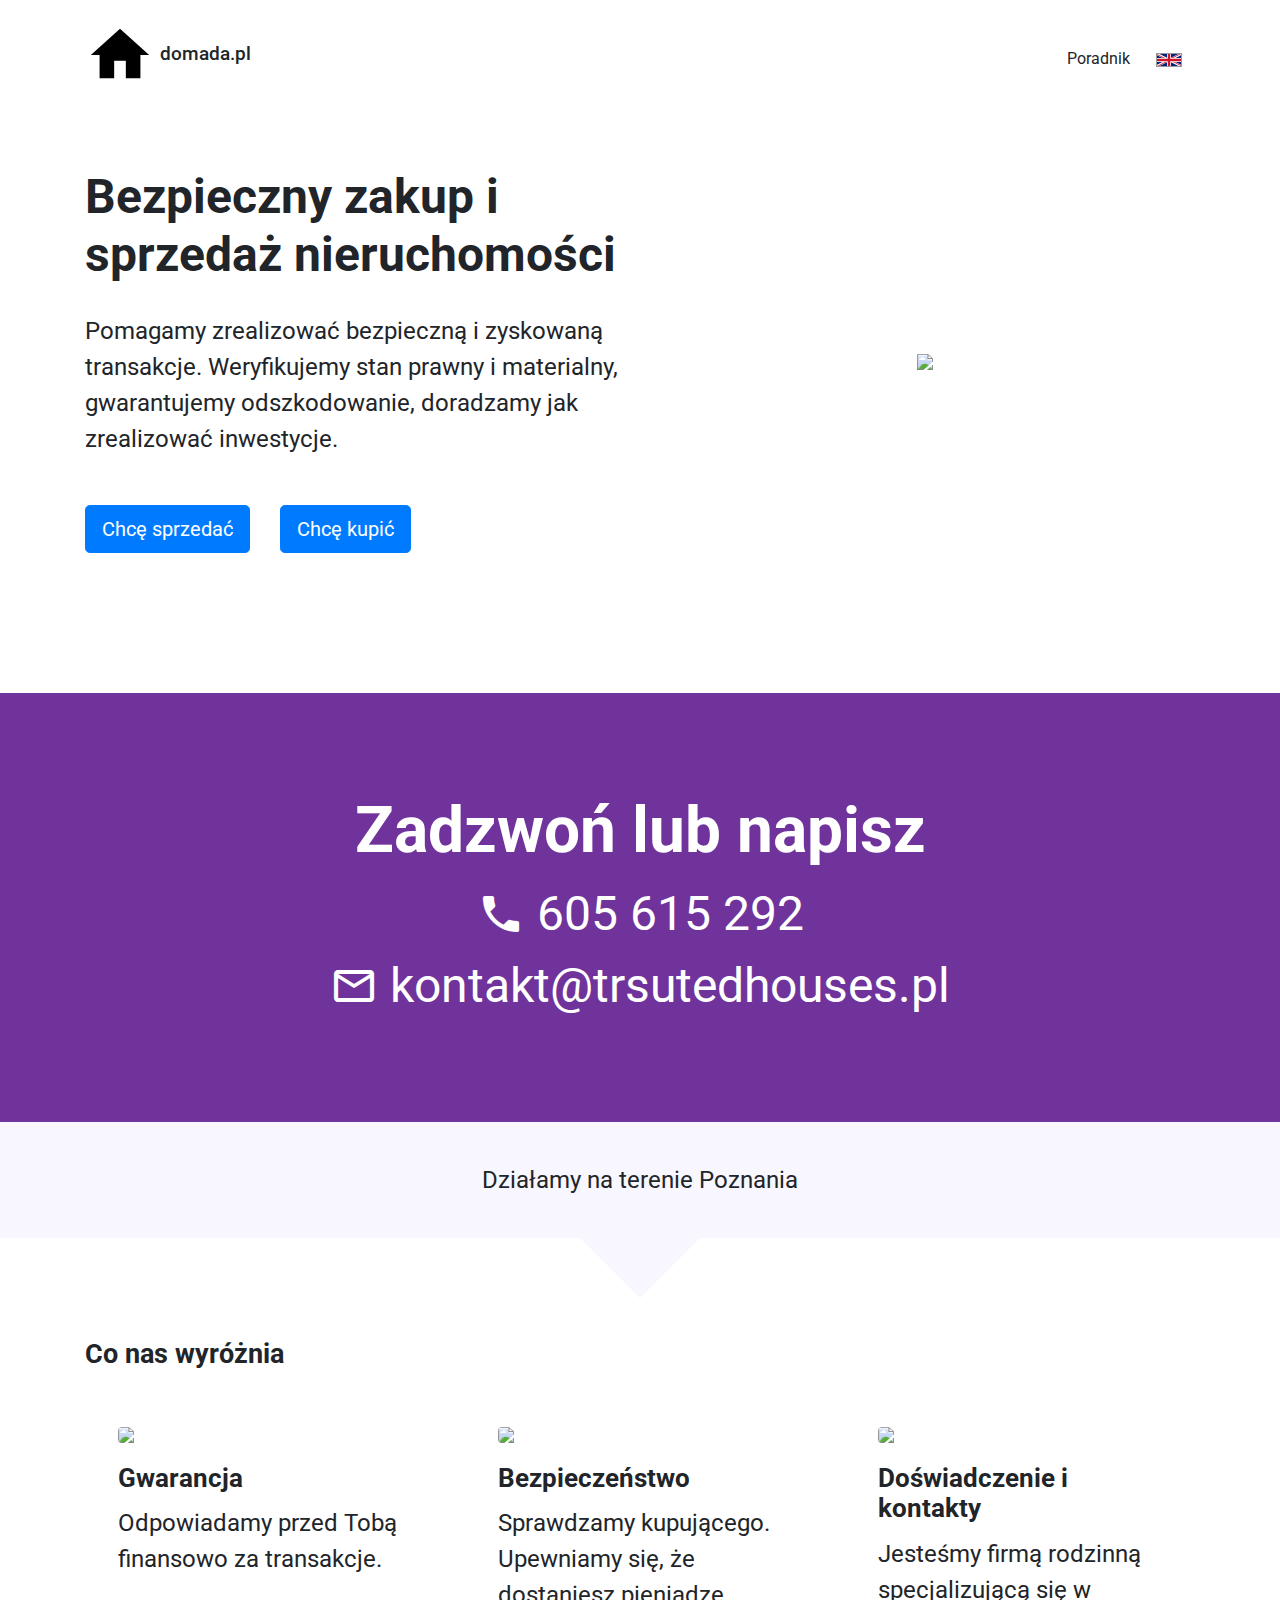
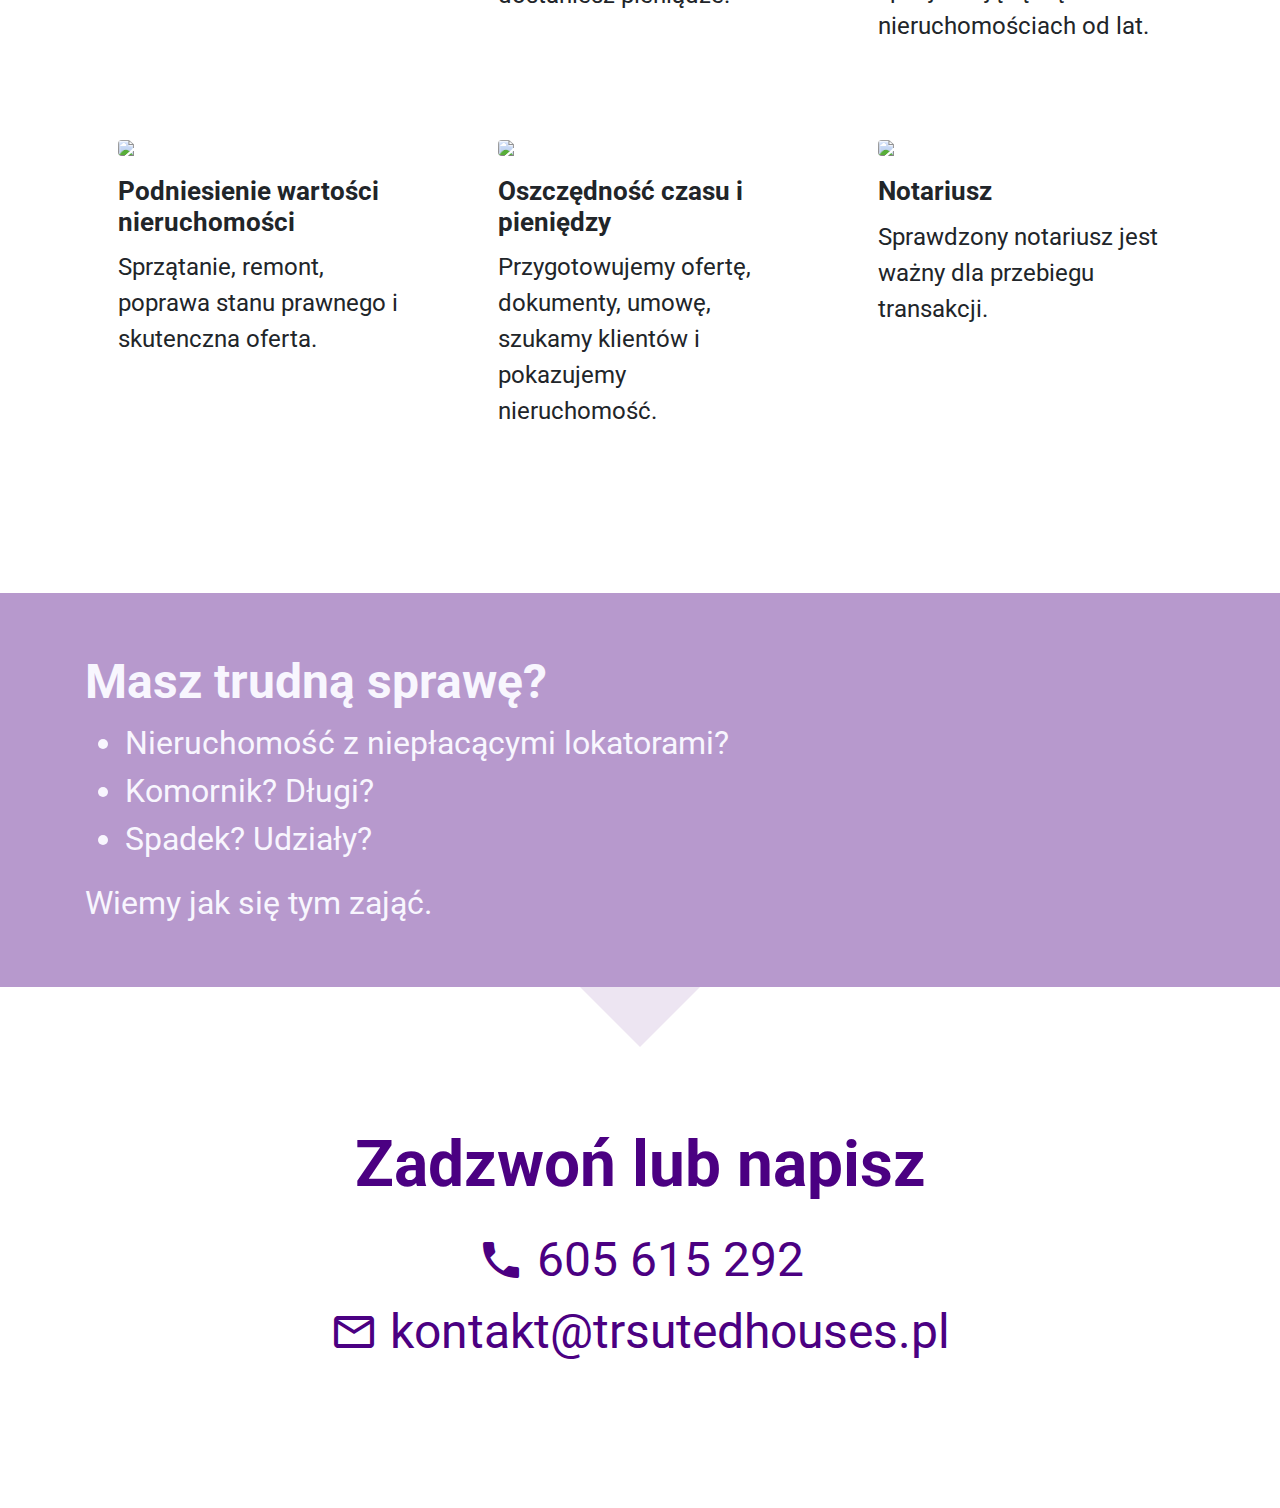
==== index.html @ fbd4adf1 "builded by concourse" ====
<!DOCTYPE html>
<html lang="pl"><head>
    <META NAME="ROBOTS" CONTENT="INDEX, FOLLOW">
      
    <meta charset="UTF-8">
    <meta name="viewport" content="width=device-width, initial-scale=1">
    <title>domada.pl</title>
    <meta name="description" content="domada.pl" />

    <meta name="author" content="" />
    <link rel="shortcut icon" href="/img/favicon.png" type="image/x-icon" />

    <link rel="stylesheet" href="https://stackpath.bootstrapcdn.com/bootstrap/4.3.1/css/bootstrap.min.css" integrity="sha384-ggOyR0iXCbMQv3Xipma34MD+dH/1fQ784/j6cY/iJTQUOhcWr7x9JvoRxT2MZw1T" crossorigin="anonymous">
    <script src="https://code.jquery.com/jquery-3.3.1.slim.min.js" integrity="sha384-q8i/X+965DzO0rT7abK41JStQIAqVgRVzpbzo5smXKp4YfRvH+8abtTE1Pi6jizo" crossorigin="anonymous"></script>
    <script src="https://cdnjs.cloudflare.com/ajax/libs/popper.js/1.14.7/umd/popper.min.js" integrity="sha384-UO2eT0CpHqdSJQ6hJty5KVphtPhzWj9WO1clHTMGa3JDZwrnQq4sF86dIHNDz0W1" crossorigin="anonymous"></script>
    <script src="https://stackpath.bootstrapcdn.com/bootstrap/4.3.1/js/bootstrap.min.js" integrity="sha384-JjSmVgyd0p3pXB1rRibZUAYoIIy6OrQ6VrjIEaFf/nJGzIxFDsf4x0xIM+B07jRM" crossorigin="anonymous"></script>
    
    <link href="https://fonts.googleapis.com/css?family=Roboto:400,700&display=swap" rel="stylesheet">
    <link href="https://fonts.googleapis.com/css?family=Material+Icons|Material+Icons+Outlined" rel="stylesheet"><link rel="stylesheet" href="/sass/main.min.73a7a401fd577cc4e66dc34db039f2062f44997efe8a71ff48fafc097009caf9.css"><script defer src="/js/anchors-for-headers.min.8b66a98885b47a4aa1c04b0d517fa11d173b74e0099f934fe46d3249bed00544.js"></script>
    <link href="" rel="alternate" type="application/rss+xml" title="domada.pl" /><meta property="og:title" content="domada.pl" />
<meta property="og:description" content="domada.pl" />
<meta property="og:type" content="website" />
<meta property="og:url" content="https://www.domada.pl/" />

<meta name="twitter:card" content="summary"/>
<meta name="twitter:title" content="domada.pl"/>
<meta name="twitter:description" content="domada.pl"/>
<meta itemprop="name" content="domada.pl">
<meta itemprop="description" content="domada.pl">

</head><body>
        <div class="container">
            <div class="row justify-content-md-center">
                <div class="col-xl-12"><div class="top">
    <div class="row justify-content-center justify-content-md-between align-items-center">
        <div class="col-auto">
            <h1>
                <a class="blog-title" href="/">
                    <img src="/img/logo.svg" alt="domada.pl">
                    <div class="d-none d-md-inline">domada.pl</div>
                </a>
            </h1>
        </div>
        <div class="w-100 d-block d-md-none"></div>
        <div class="col-auto d-md-none" style="padding-top: 10px;">
            <a class="blog-title" style="margin-top: 10px;" href="/">domada.pl</a>
        </div>
        <div class="w-100 d-block d-md-none"></div>
        <nav class="col-auto"><a class="btn " href="/guide/" title="Poradnik">Poradnik</a><a class="btn" href="https://www.domada.pl/en/"><img class="lang" src="/img/en.svg " style="height: 14px;"></a></nav>
    </div>
</div></div>
            </div>
        </div>
<script>
function set_client(type) {
    var seller_elements = document.getElementsByClassName("seller");
    var buyer_elements = document.getElementsByClassName("buyer");

    switch (type)
    {
        case 'seller':
            for (var i = 0; i < seller_elements.length; i++) {
                seller_elements[i].style.display = "block";
            }
            for (var i = 0; i < buyer_elements.length; i++) {
                buyer_elements[i].style.display = "none";
            }
        break;
        case 'buyer':
            for (var i = 0; i < seller_elements.length; i++) {
                seller_elements[i].style.display = "none";
            }
            for (var i = 0; i < buyer_elements.length; i++) {
                buyer_elements[i].style.display = "block";
            }
        break;
    }

    document.getElementById('jump').scrollIntoView({
        behavior: 'smooth'
    });
}
</script>

<div class="home">
    <div class="container first-3-seconds">
        <div class="row">
            <div class="col-lg-6">
                <div>
                    <h1>Bezpieczny zakup i sprzedaż nieruchomości</h1>
                    <p>Pomagamy zrealizować bezpieczną i zyskowaną transakcje. Weryfikujemy stan prawny i materialny, gwarantujemy odszkodowanie, doradzamy jak zrealizować inwestycje.</p> 
                </div>
                <div class="mt-5">
                    <button type="button" class="btn btn-primary btn-lg" onclick="set_client('seller')">Chcę sprzedać</button>
                    &nbsp;&nbsp;&nbsp;
                    <button type="button" class="btn btn-primary btn-lg" onclick="set_client('buyer')">Chcę  kupić</button>
                </div>
        </div>
            <div class="col align-self-center text-center">
                
                <img class="img-fluid px-5 px-lg-0 px-xl-5" src="https://picsum.photos/800/600?random=001">
            </div>
        </div>
    </div>

    <div class="container-fluid call-to-action">
        <div class="row text-center">
            <div class="col-12">
                <h2>Zadzwoń lub napisz</h2>
                <div class="contact">
                    <div class="d-flex justify-content-center align-items-center"><i class="material-icons">phone</i>&nbsp;<a href="tel:605615292">605 615 292‬</a></div>
                    <div class="d-flex justify-content-center align-items-center"><i class="material-icons-outlined">email</i>&nbsp;<a href="mailto:kontakt@trsutedhouses.pl">kontakt@trsutedhouses.pl</a></div>
                </div>
            </div>
        </div>
    </div>

    <div id="jump" class="container-fluid location">
        <div class="row text-center">
            <div class="col-12">
                <p class="m-0">Działamy na terenie Poznania</p>
            </div>
        </div>
    </div>

    <div class="container benefits">
        <div class="row">
            <div class="col-12">
                <h2>Co nas wyróżnia</h2>
            </div>
        </div>
        <div class="row">
            <div class="col-lg-4 col-md-6 p-sm-5 py-5">
                <div class="card">
                    <img class="rounded card-img-top" src="https://picsum.photos/200/120?random=1">
                    <div class="card-body">
                        <h4 class="card-title">Gwarancja</h4>
                        <p class="card-text">Odpowiadamy przed Tobą finansowo za transakcje.</p>
                    </div>
                </div>
            </div>
            <div class="col-lg-4 col-md-6 p-sm-5 py-5">
                <div class="card">
                    <img class="rounded card-img-top" src="https://picsum.photos/200/120?random=2">
                    <div class="card-body">
                        <h4 class="card-title">Bezpieczeństwo</h4>
                        <p class="card-text seller">Sprawdzamy kupującego. Upewniamy się, że dostaniesz pieniądze.</p>
                        <p class="card-text buyer">Sprawdzamy stan prawny i materialny. Upewniamy się, że kupujesz nieruchomość, którą myślisz, że kupujesz.</p>
                    </div>
                </div>
            </div>
            <div class="col-lg-4 col-md-6 p-sm-5 py-5">
                <div class="card">
                    <img class="rounded card-img-top" src="https://picsum.photos/200/120?random=3">
                    <div class="card-body">
                        <h4 class="card-title">Doświadczenie i kontakty</h4>
                        <p class="card-text">Jesteśmy firmą rodzinną specjalizującą się w nieruchomościach od lat.</p>
                    </div>
                </div>
            </div>
            <div class="col-lg-4 col-md-6 p-sm-5 py-5">
                <div class="card">
                    <img class="rounded card-img-top" src="https://picsum.photos/200/120?random=6">
                    <div class="card-body">
                        <h4 class="card-title">Podniesienie wartości nieruchomości</h4>
                        <p class="card-text seller">Sprzątanie, remont, poprawa stanu prawnego i skutenczna oferta.</p>
                        <p class="card-text buyer">Sprzątanie, remont, poprawanu stanu pranwego i materialnego.</p>
                    </div>
                </div>
            </div>
            <div class="col-lg-4 col-md-6 p-sm-5 py-5">
                <div class="card">
                    <img class="rounded card-img-top" src="https://picsum.photos/200/120?random=4">
                    <div class="card-body">
                        <h4 class="card-title">Oszczędność czasu i pieniędzy</h4>
                        <p class="card-text seller">Przygotowujemy ofertę, dokumenty, umowę, szukamy klientów i pokazujemy nieruchomość.</p>
                        <p class="card-text buyer">Szukamy właściwej nieruchomości, sprawdzamy dokumenty, przygotowujemy umowę.</p>
                    </div>
                </div>
            </div>
            <div class="col-lg-4 col-md-6 p-sm-5 py-5">
                <div class="card">
                    <img class="rounded card-img-top" src="https://picsum.photos/200/120?random=7">
                    <div class="card-body">
                        <h4 class="card-title">Notariusz</h4>
                        <p class="card-text">Sprawdzony notariusz jest ważny dla przebiegu transakcji.</p>
                    </div>
                </div>
            </div>
        </div>
    </div>

    <div class="tough-cases">
        <div class="container">
            <div class="row">
                <div class="col-12">
                    <h2>Masz trudną sprawę?</h2>
                    <ul>
                        <li>Nieruchomość z niepłacącymi lokatorami?</li>
                        <li>Komornik? Długi?</li>
                        <li>Spadek? Udziały?</li>
                    </ul>
                    Wiemy jak się tym zająć.
                </div>
            </div>
        </div>
    </div>

    

    <div class="container call-to-action-last text-center">
        <h2>Zadzwoń lub napisz</h2>
        <div class="contact">
            <div class="d-flex justify-content-center align-items-center"><i class="material-icons">phone</i>&nbsp;<a href="tel:605615292">605 615 292‬</a></div>
            <div class="d-flex justify-content-center align-items-center"><i class="material-icons-outlined">email</i>&nbsp;<a href="mailto:kontakt@trsutedhouses.pl">kontakt@trsutedhouses.pl</a></div>
        </div>
    </div>

    <div class="call-to-action-last">
        <div class="container">
            
            
        </div>
    </div>
</div>


    </body>
</html>
---- sass/main.min.73a7a401fd577cc4e66dc34db039f2062f44997efe8a71ff48fafc097009caf9.css ----
html{font-size:16px}body{font-family:Roboto,-apple-system,BlinkMacSystemFont,segoe ui,roboto,helvetica neue,Arial,sans-serif,apple color emoji,segoe ui emoji,segoe ui symbol;margin-bottom:40px}a{color:inherit}a:hover{color:inherit;text-decoration:inherit}h1{font-size:2rem}h2{font-size:1.7rem}h3{font-size:1.4rem}h4{font-size:1.2rem}.material-icons,.material-icons-outlined{font-size:inherit}.home{font-size:1.5rem}.home h1,.home h2,.home h3,.home h4,.home h5{font-weight:700}.home h1{font-size:3rem}.home .first-3-seconds{margin-top:50px}.home .first-3-seconds h1{margin-bottom:30px}@media(max-width:991.08px){.home .first-3-seconds button{margin-bottom:100px}}.home .call-to-action{color:#fff;margin:140px 0 0;padding:100px 0;background:linear-gradient(rgba(75,0,130,0.8),rgba(75,0,130,0.8)),url("https://picsum.photos/800?random=0") center center/cover no-repeat fixed;font-size:3rem}.home .call-to-action h2{font-size:4rem}@media(max-width:767.08px){.home .call-to-action{font-size:2rem}.home .call-to-action h2{font-size:3rem}}@media(max-width:575.08px){.home .call-to-action{font-size:1.6rem}.home .call-to-action h2{font-size:2rem}}.home .location{margin-bottom:100px;padding:40px;background-color:#f8f6fe;position:relative}.home .location::after{position:absolute;top:100%;left:50%;margin-left:-60px;content:'';width:0;height:0;border-left:60px solid transparent;border-right:60px solid transparent;border-top:60px solid #f8f6fe}.home .benefits{margin-top:40px}.home .benefits h4{font-size:1.6rem}.home .benefits .card{height:100%;border:none}.home .benefits .card .card-body{padding:20px 0 0}.home .benefits .buyer{display:none}.home .tough-cases{margin:100px 0 140px;padding:60px 25px;background-color:#f8f6fe;font-size:2rem;position:relative;color:#f8f6fe;background:linear-gradient(rgba(75,0,130,0.4),rgba(75,0,130,0.4)),url("https://picsum.photos/800?random=023") center center/cover no-repeat fixed}.home .tough-cases::after{position:absolute;top:100%;left:50%;margin-left:-60px;content:'';width:0;height:0;border-left:60px solid transparent;border-right:60px solid transparent;border-top:60px solid rgba(75,0,130,.1)}.home .tough-cases h2{font-size:3rem}@media(max-width:575.08px){.home .tough-cases{font-size:1.6rem}.home .tough-cases h2{font-size:2rem}}.home .call-to-action-last{margin-bottom:140px;color:indigo}.home .call-to-action-last h2{margin:20px 0;font-size:4rem}@media(max-width:767.08px){.home .call-to-action-last h2{font-size:3rem}}@media(max-width:575.08px){.home .call-to-action-last h2{font-size:2rem}}.home .call-to-action-last .contact{font-size:3rem}@media(max-width:767.08px){.home .call-to-action-last .contact{font-size:2rem}}@media(max-width:575.08px){.home .call-to-action-last .contact{font-size:1.6rem}}.top{margin:20px 0}@media(max-width:767.08px){.top nav a{color:#428bca}}.top .blog-title{color:inherit;font-weight:500;font-size:1.2rem}.top img{height:70px}.top img.kwladyka{margin-right:10px;border-radius:4px}.top img.lang{border:1px solid rgba(0,0,0,.4)}
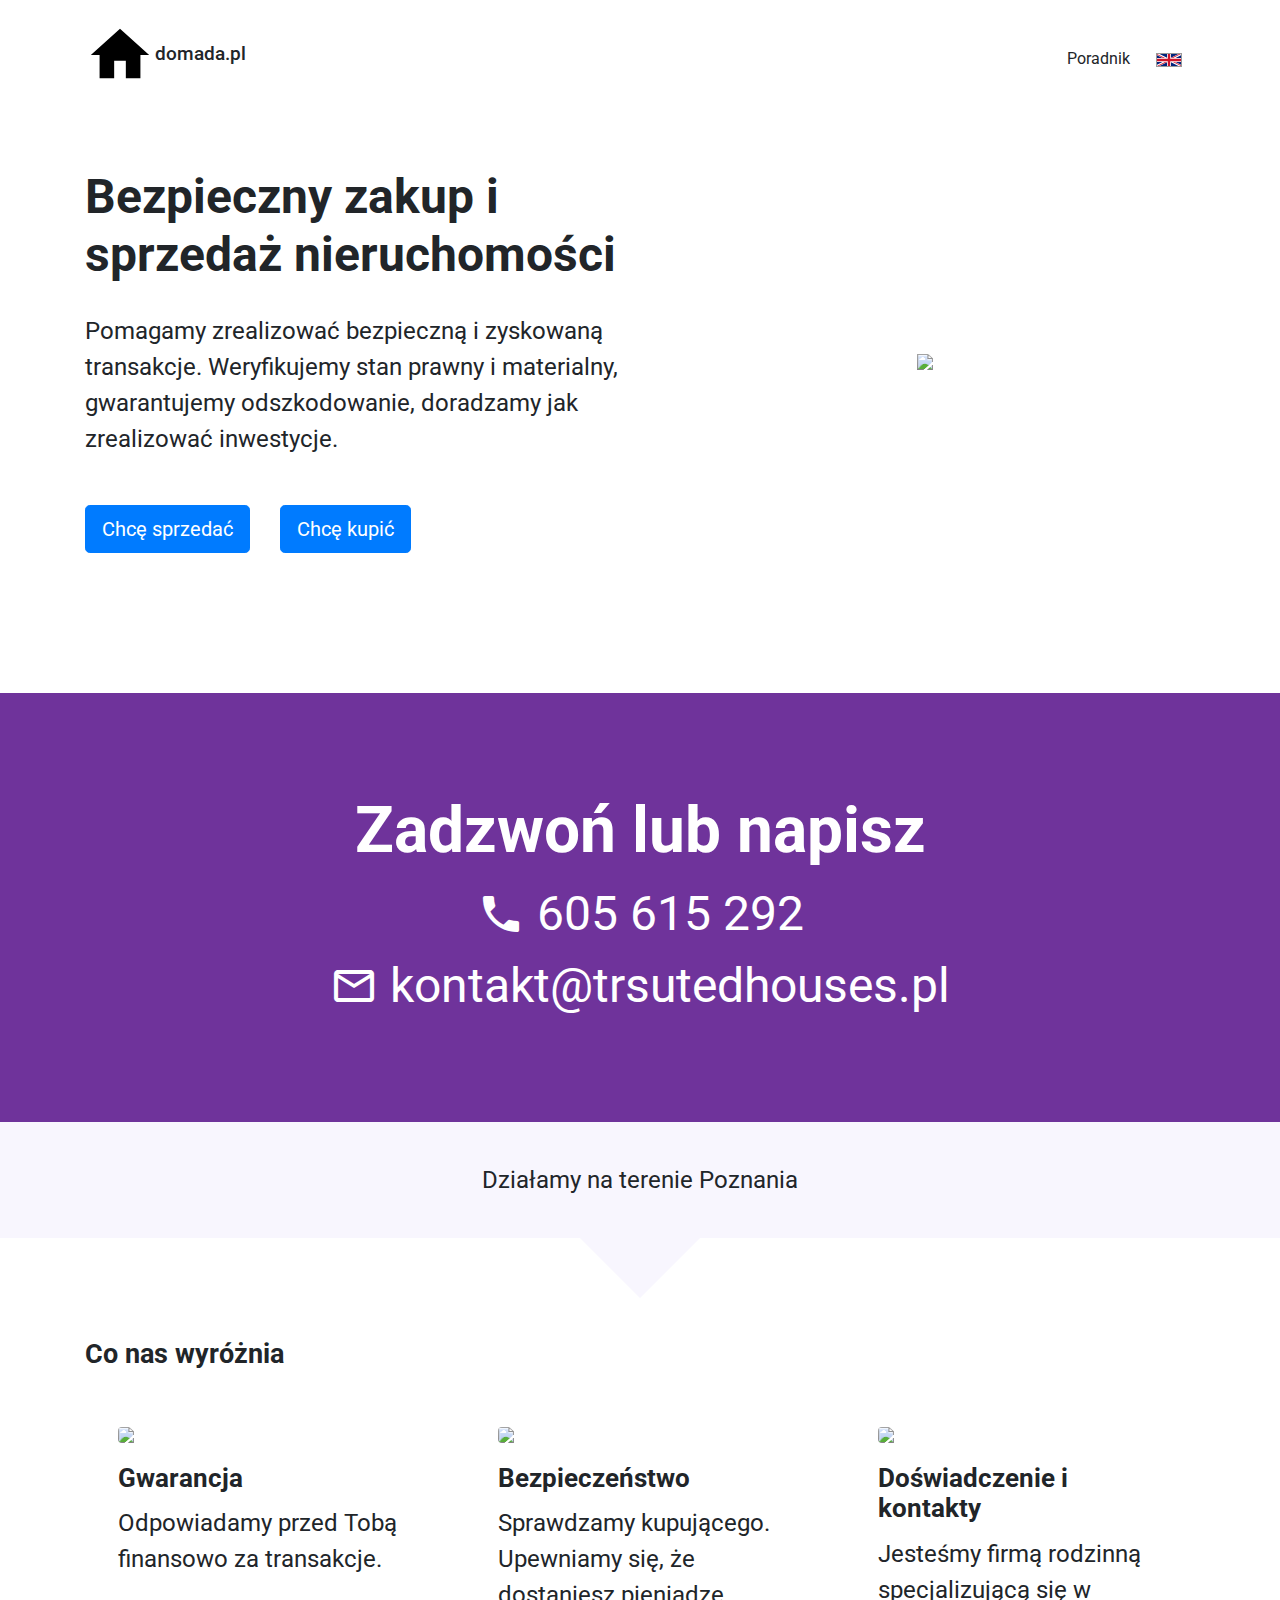
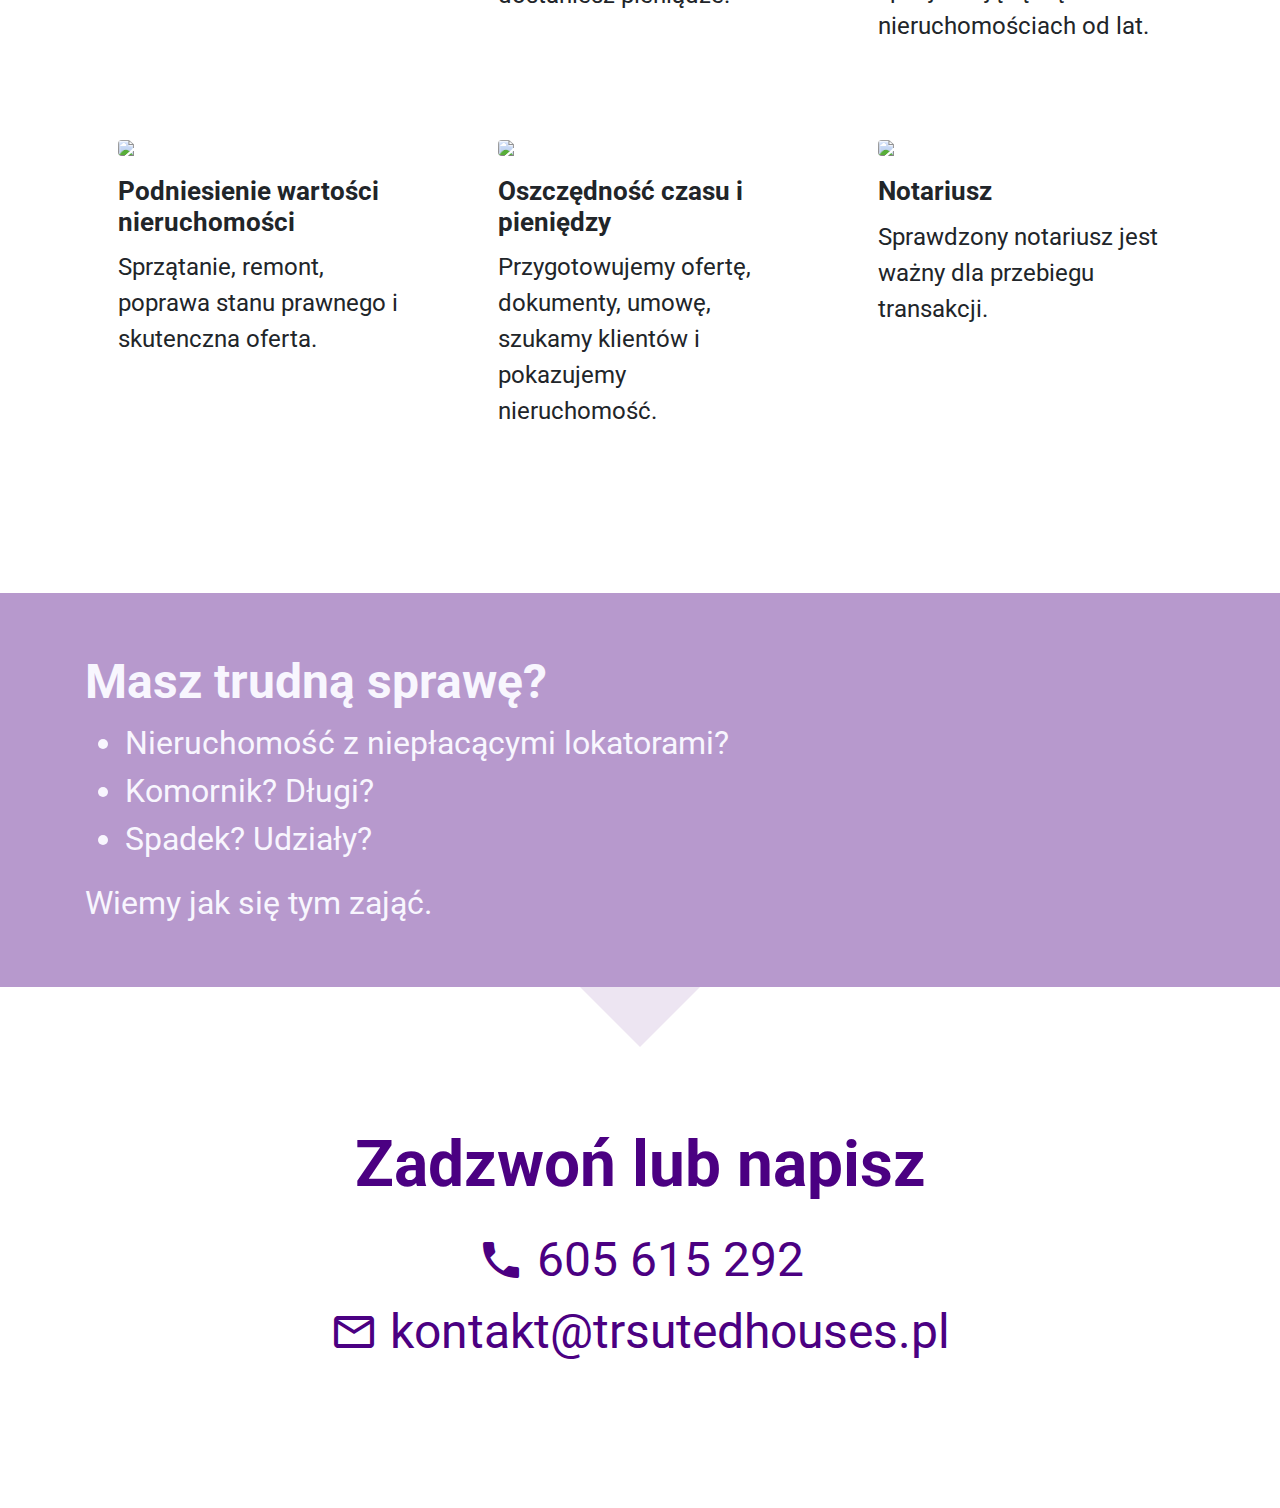
==== commit 2dc93804: "Automated deployment: Thu Oct 31 20:32:02 UTC 2019 47484ae33a2e741b75bb0c5bbf0d5f3f899d3ff7" ====
--- a/index.html
+++ b/index.html
@@ -1,229 +1,9 @@
-<!DOCTYPE html>
-<html lang="pl"><head>
-    <META NAME="ROBOTS" CONTENT="INDEX, FOLLOW">
-      
-    <meta charset="UTF-8">
-    <meta name="viewport" content="width=device-width, initial-scale=1">
-    <title>domada.pl</title>
-    <meta name="description" content="domada.pl" />
-
-    <meta name="author" content="" />
-    <link rel="shortcut icon" href="/img/favicon.png" type="image/x-icon" />
-
-    <link rel="stylesheet" href="https://stackpath.bootstrapcdn.com/bootstrap/4.3.1/css/bootstrap.min.css" integrity="sha384-ggOyR0iXCbMQv3Xipma34MD+dH/1fQ784/j6cY/iJTQUOhcWr7x9JvoRxT2MZw1T" crossorigin="anonymous">
-    <script src="https://code.jquery.com/jquery-3.3.1.slim.min.js" integrity="sha384-q8i/X+965DzO0rT7abK41JStQIAqVgRVzpbzo5smXKp4YfRvH+8abtTE1Pi6jizo" crossorigin="anonymous"></script>
-    <script src="https://cdnjs.cloudflare.com/ajax/libs/popper.js/1.14.7/umd/popper.min.js" integrity="sha384-UO2eT0CpHqdSJQ6hJty5KVphtPhzWj9WO1clHTMGa3JDZwrnQq4sF86dIHNDz0W1" crossorigin="anonymous"></script>
-    <script src="https://stackpath.bootstrapcdn.com/bootstrap/4.3.1/js/bootstrap.min.js" integrity="sha384-JjSmVgyd0p3pXB1rRibZUAYoIIy6OrQ6VrjIEaFf/nJGzIxFDsf4x0xIM+B07jRM" crossorigin="anonymous"></script>
-    
-    <link href="https://fonts.googleapis.com/css?family=Roboto:400,700&display=swap" rel="stylesheet">
-    <link href="https://fonts.googleapis.com/css?family=Material+Icons|Material+Icons+Outlined" rel="stylesheet"><link rel="stylesheet" href="/sass/main.min.73a7a401fd577cc4e66dc34db039f2062f44997efe8a71ff48fafc097009caf9.css"><script defer src="/js/anchors-for-headers.min.8b66a98885b47a4aa1c04b0d517fa11d173b74e0099f934fe46d3249bed00544.js"></script>
-    <link href="" rel="alternate" type="application/rss+xml" title="domada.pl" /><meta property="og:title" content="domada.pl" />
-<meta property="og:description" content="domada.pl" />
-<meta property="og:type" content="website" />
-<meta property="og:url" content="https://www.domada.pl/" />
-
-<meta name="twitter:card" content="summary"/>
-<meta name="twitter:title" content="domada.pl"/>
-<meta name="twitter:description" content="domada.pl"/>
-<meta itemprop="name" content="domada.pl">
-<meta itemprop="description" content="domada.pl">
-
-</head><body>
-        <div class="container">
-            <div class="row justify-content-md-center">
-                <div class="col-xl-12"><div class="top">
-    <div class="row justify-content-center justify-content-md-between align-items-center">
-        <div class="col-auto">
-            <h1>
-                <a class="blog-title" href="/">
-                    <img src="/img/logo.svg" alt="domada.pl">
-                    <div class="d-none d-md-inline">domada.pl</div>
-                </a>
-            </h1>
-        </div>
-        <div class="w-100 d-block d-md-none"></div>
-        <div class="col-auto d-md-none" style="padding-top: 10px;">
-            <a class="blog-title" style="margin-top: 10px;" href="/">domada.pl</a>
-        </div>
-        <div class="w-100 d-block d-md-none"></div>
-        <nav class="col-auto"><a class="btn " href="/guide/" title="Poradnik">Poradnik</a><a class="btn" href="https://www.domada.pl/en/"><img class="lang" src="/img/en.svg " style="height: 14px;"></a></nav>
-    </div>
-</div></div>
-            </div>
-        </div>
-<script>
-function set_client(type) {
-    var seller_elements = document.getElementsByClassName("seller");
-    var buyer_elements = document.getElementsByClassName("buyer");
-
-    switch (type)
-    {
-        case 'seller':
-            for (var i = 0; i < seller_elements.length; i++) {
-                seller_elements[i].style.display = "block";
-            }
-            for (var i = 0; i < buyer_elements.length; i++) {
-                buyer_elements[i].style.display = "none";
-            }
-        break;
-        case 'buyer':
-            for (var i = 0; i < seller_elements.length; i++) {
-                seller_elements[i].style.display = "none";
-            }
-            for (var i = 0; i < buyer_elements.length; i++) {
-                buyer_elements[i].style.display = "block";
-            }
-        break;
-    }
-
-    document.getElementById('jump').scrollIntoView({
-        behavior: 'smooth'
-    });
-}
-</script>
-
-<div class="home">
-    <div class="container first-3-seconds">
-        <div class="row">
-            <div class="col-lg-6">
-                <div>
-                    <h1>Bezpieczny zakup i sprzedaż nieruchomości</h1>
-                    <p>Pomagamy zrealizować bezpieczną i zyskowaną transakcje. Weryfikujemy stan prawny i materialny, gwarantujemy odszkodowanie, doradzamy jak zrealizować inwestycje.</p> 
-                </div>
-                <div class="mt-5">
-                    <button type="button" class="btn btn-primary btn-lg" onclick="set_client('seller')">Chcę sprzedać</button>
-                    &nbsp;&nbsp;&nbsp;
-                    <button type="button" class="btn btn-primary btn-lg" onclick="set_client('buyer')">Chcę  kupić</button>
-                </div>
-        </div>
-            <div class="col align-self-center text-center">
-                
-                <img class="img-fluid px-5 px-lg-0 px-xl-5" src="https://picsum.photos/800/600?random=001">
-            </div>
-        </div>
-    </div>
-
-    <div class="container-fluid call-to-action">
-        <div class="row text-center">
-            <div class="col-12">
-                <h2>Zadzwoń lub napisz</h2>
-                <div class="contact">
-                    <div class="d-flex justify-content-center align-items-center"><i class="material-icons">phone</i>&nbsp;<a href="tel:605615292">605 615 292‬</a></div>
-                    <div class="d-flex justify-content-center align-items-center"><i class="material-icons-outlined">email</i>&nbsp;<a href="mailto:kontakt@trsutedhouses.pl">kontakt@trsutedhouses.pl</a></div>
-                </div>
-            </div>
-        </div>
-    </div>
-
-    <div id="jump" class="container-fluid location">
-        <div class="row text-center">
-            <div class="col-12">
-                <p class="m-0">Działamy na terenie Poznania</p>
-            </div>
-        </div>
-    </div>
-
-    <div class="container benefits">
-        <div class="row">
-            <div class="col-12">
-                <h2>Co nas wyróżnia</h2>
-            </div>
-        </div>
-        <div class="row">
-            <div class="col-lg-4 col-md-6 p-sm-5 py-5">
-                <div class="card">
-                    <img class="rounded card-img-top" src="https://picsum.photos/200/120?random=1">
-                    <div class="card-body">
-                        <h4 class="card-title">Gwarancja</h4>
-                        <p class="card-text">Odpowiadamy przed Tobą finansowo za transakcje.</p>
-                    </div>
-                </div>
-            </div>
-            <div class="col-lg-4 col-md-6 p-sm-5 py-5">
-                <div class="card">
-                    <img class="rounded card-img-top" src="https://picsum.photos/200/120?random=2">
-                    <div class="card-body">
-                        <h4 class="card-title">Bezpieczeństwo</h4>
-                        <p class="card-text seller">Sprawdzamy kupującego. Upewniamy się, że dostaniesz pieniądze.</p>
-                        <p class="card-text buyer">Sprawdzamy stan prawny i materialny. Upewniamy się, że kupujesz nieruchomość, którą myślisz, że kupujesz.</p>
-                    </div>
-                </div>
-            </div>
-            <div class="col-lg-4 col-md-6 p-sm-5 py-5">
-                <div class="card">
-                    <img class="rounded card-img-top" src="https://picsum.photos/200/120?random=3">
-                    <div class="card-body">
-                        <h4 class="card-title">Doświadczenie i kontakty</h4>
-                        <p class="card-text">Jesteśmy firmą rodzinną specjalizującą się w nieruchomościach od lat.</p>
-                    </div>
-                </div>
-            </div>
-            <div class="col-lg-4 col-md-6 p-sm-5 py-5">
-                <div class="card">
-                    <img class="rounded card-img-top" src="https://picsum.photos/200/120?random=6">
-                    <div class="card-body">
-                        <h4 class="card-title">Podniesienie wartości nieruchomości</h4>
-                        <p class="card-text seller">Sprzątanie, remont, poprawa stanu prawnego i skutenczna oferta.</p>
-                        <p class="card-text buyer">Sprzątanie, remont, poprawanu stanu pranwego i materialnego.</p>
-                    </div>
-                </div>
-            </div>
-            <div class="col-lg-4 col-md-6 p-sm-5 py-5">
-                <div class="card">
-                    <img class="rounded card-img-top" src="https://picsum.photos/200/120?random=4">
-                    <div class="card-body">
-                        <h4 class="card-title">Oszczędność czasu i pieniędzy</h4>
-                        <p class="card-text seller">Przygotowujemy ofertę, dokumenty, umowę, szukamy klientów i pokazujemy nieruchomość.</p>
-                        <p class="card-text buyer">Szukamy właściwej nieruchomości, sprawdzamy dokumenty, przygotowujemy umowę.</p>
-                    </div>
-                </div>
-            </div>
-            <div class="col-lg-4 col-md-6 p-sm-5 py-5">
-                <div class="card">
-                    <img class="rounded card-img-top" src="https://picsum.photos/200/120?random=7">
-                    <div class="card-body">
-                        <h4 class="card-title">Notariusz</h4>
-                        <p class="card-text">Sprawdzony notariusz jest ważny dla przebiegu transakcji.</p>
-                    </div>
-                </div>
-            </div>
-        </div>
-    </div>
-
-    <div class="tough-cases">
-        <div class="container">
-            <div class="row">
-                <div class="col-12">
-                    <h2>Masz trudną sprawę?</h2>
-                    <ul>
-                        <li>Nieruchomość z niepłacącymi lokatorami?</li>
-                        <li>Komornik? Długi?</li>
-                        <li>Spadek? Udziały?</li>
-                    </ul>
-                    Wiemy jak się tym zająć.
-                </div>
-            </div>
-        </div>
-    </div>
-
-    
-
-    <div class="container call-to-action-last text-center">
-        <h2>Zadzwoń lub napisz</h2>
-        <div class="contact">
-            <div class="d-flex justify-content-center align-items-center"><i class="material-icons">phone</i>&nbsp;<a href="tel:605615292">605 615 292‬</a></div>
-            <div class="d-flex justify-content-center align-items-center"><i class="material-icons-outlined">email</i>&nbsp;<a href="mailto:kontakt@trsutedhouses.pl">kontakt@trsutedhouses.pl</a></div>
-        </div>
-    </div>
-
-    <div class="call-to-action-last">
-        <div class="container">
-            
-            
-        </div>
-    </div>
-</div>
-
-
-    </body>
-</html>+<!doctype html><html lang=pl><head><meta name=ROBOTS content="INDEX, FOLLOW"><meta charset=utf-8><meta name=viewport content="width=device-width,initial-scale=1"><title>domada.pl</title><meta name=description content=domada.pl><meta name=author content><link rel="shortcut icon" href=/img/favicon.png type=image/x-icon><link rel=stylesheet href=https://stackpath.bootstrapcdn.com/bootstrap/4.3.1/css/bootstrap.min.css integrity=sha384-ggOyR0iXCbMQv3Xipma34MD+dH/1fQ784/j6cY/iJTQUOhcWr7x9JvoRxT2MZw1T crossorigin=anonymous><script src=https://code.jquery.com/jquery-3.3.1.slim.min.js integrity=sha384-q8i/X+965DzO0rT7abK41JStQIAqVgRVzpbzo5smXKp4YfRvH+8abtTE1Pi6jizo crossorigin=anonymous></script><script src=https://cdnjs.cloudflare.com/ajax/libs/popper.js/1.14.7/umd/popper.min.js integrity=sha384-UO2eT0CpHqdSJQ6hJty5KVphtPhzWj9WO1clHTMGa3JDZwrnQq4sF86dIHNDz0W1 crossorigin=anonymous></script><script src=https://stackpath.bootstrapcdn.com/bootstrap/4.3.1/js/bootstrap.min.js integrity=sha384-JjSmVgyd0p3pXB1rRibZUAYoIIy6OrQ6VrjIEaFf/nJGzIxFDsf4x0xIM+B07jRM crossorigin=anonymous></script><link href="https://fonts.googleapis.com/css?family=Roboto:400,700&display=swap" rel=stylesheet><link href="https://fonts.googleapis.com/css?family=Material+Icons|Material+Icons+Outlined" rel=stylesheet><link rel=stylesheet href=/sass/main.min.73a7a401fd577cc4e66dc34db039f2062f44997efe8a71ff48fafc097009caf9.css><script defer src=/js/anchors-for-headers.min.8b66a98885b47a4aa1c04b0d517fa11d173b74e0099f934fe46d3249bed00544.js></script><link href rel=alternate type=application/rss+xml title=domada.pl><meta property=og:title content=domada.pl><meta property=og:description content=domada.pl><meta property=og:type content=website><meta property=og:url content=https://www.domada.pl/><meta name=twitter:card content=summary><meta name=twitter:title content=domada.pl><meta name=twitter:description content=domada.pl><meta itemprop=name content=domada.pl><meta itemprop=description content=domada.pl></head><body><div class=container><div class="row justify-content-md-center"><div class=col-xl-12><div class=top><div class="row justify-content-center justify-content-md-between align-items-center"><div class=col-auto><h1><a class=blog-title href=/><img src=/img/logo.svg alt=domada.pl><div class="d-none d-md-inline">domada.pl</div></a></h1></div><div class="w-100 d-block d-md-none"></div><div class="col-auto d-md-none" style=padding-top:10px><a class=blog-title style=margin-top:10px href=/>domada.pl</a></div><div class="w-100 d-block d-md-none"></div><nav class=col-auto><a class=btn href=/guide/ title=Poradnik>Poradnik</a><a class=btn href=https://www.domada.pl/en/><img class=lang src=/img/en.svg style=height:14px></a></nav></div></div></div></div></div><script>function set_client(type){var seller_elements=document.getElementsByClassName("seller");var buyer_elements=document.getElementsByClassName("buyer");switch(type)
+{case 'seller':for(var i=0;i<seller_elements.length;i++){seller_elements[i].style.display="block";}
+for(var i=0;i<buyer_elements.length;i++){buyer_elements[i].style.display="none";}
+break;case 'buyer':for(var i=0;i<seller_elements.length;i++){seller_elements[i].style.display="none";}
+for(var i=0;i<buyer_elements.length;i++){buyer_elements[i].style.display="block";}
+break;}
+document.getElementById('jump').scrollIntoView({behavior:'smooth'});}</script><div class=home><div class="container first-3-seconds"><div class=row><div class=col-lg-6><div><h1>Bezpieczny zakup i sprzedaż nieruchomości</h1><p>Pomagamy zrealizować bezpieczną i zyskowaną transakcje. Weryfikujemy stan prawny i materialny, gwarantujemy odszkodowanie, doradzamy jak zrealizować inwestycje.</p></div><div class=mt-5><button type=button class="btn btn-primary btn-lg" onclick="set_client('seller')">Chcę sprzedać</button>
+&nbsp;&nbsp;&nbsp;
+<button type=button class="btn btn-primary btn-lg" onclick="set_client('buyer')">Chcę kupić</button></div></div><div class="col align-self-center text-center"><img class="img-fluid px-5 px-lg-0 px-xl-5" src="https://picsum.photos/800/600?random=001"></div></div></div><div class="container-fluid call-to-action"><div class="row text-center"><div class=col-12><h2>Zadzwoń lub napisz</h2><div class=contact><div class="d-flex justify-content-center align-items-center"><i class=material-icons>phone</i>&nbsp;<a href=tel:605615292>605 615 292‬</a></div><div class="d-flex justify-content-center align-items-center"><i class=material-icons-outlined>email</i>&nbsp;<a href=mailto:kontakt@trsutedhouses.pl>kontakt@trsutedhouses.pl</a></div></div></div></div></div><div id=jump class="container-fluid location"><div class="row text-center"><div class=col-12><p class=m-0>Działamy na terenie Poznania</p></div></div></div><div class="container benefits"><div class=row><div class=col-12><h2>Co nas wyróżnia</h2></div></div><div class=row><div class="col-lg-4 col-md-6 p-sm-5 py-5"><div class=card><img class="rounded card-img-top" src="https://picsum.photos/200/120?random=1"><div class=card-body><h4 class=card-title>Gwarancja</h4><p class=card-text>Odpowiadamy przed Tobą finansowo za transakcje.</p></div></div></div><div class="col-lg-4 col-md-6 p-sm-5 py-5"><div class=card><img class="rounded card-img-top" src="https://picsum.photos/200/120?random=2"><div class=card-body><h4 class=card-title>Bezpieczeństwo</h4><p class="card-text seller">Sprawdzamy kupującego. Upewniamy się, że dostaniesz pieniądze.</p><p class="card-text buyer">Sprawdzamy stan prawny i materialny. Upewniamy się, że kupujesz nieruchomość, którą myślisz, że kupujesz.</p></div></div></div><div class="col-lg-4 col-md-6 p-sm-5 py-5"><div class=card><img class="rounded card-img-top" src="https://picsum.photos/200/120?random=3"><div class=card-body><h4 class=card-title>Doświadczenie i kontakty</h4><p class=card-text>Jesteśmy firmą rodzinną specjalizującą się w nieruchomościach od lat.</p></div></div></div><div class="col-lg-4 col-md-6 p-sm-5 py-5"><div class=card><img class="rounded card-img-top" src="https://picsum.photos/200/120?random=6"><div class=card-body><h4 class=card-title>Podniesienie wartości nieruchomości</h4><p class="card-text seller">Sprzątanie, remont, poprawa stanu prawnego i skutenczna oferta.</p><p class="card-text buyer">Sprzątanie, remont, poprawanu stanu pranwego i materialnego.</p></div></div></div><div class="col-lg-4 col-md-6 p-sm-5 py-5"><div class=card><img class="rounded card-img-top" src="https://picsum.photos/200/120?random=4"><div class=card-body><h4 class=card-title>Oszczędność czasu i pieniędzy</h4><p class="card-text seller">Przygotowujemy ofertę, dokumenty, umowę, szukamy klientów i pokazujemy nieruchomość.</p><p class="card-text buyer">Szukamy właściwej nieruchomości, sprawdzamy dokumenty, przygotowujemy umowę.</p></div></div></div><div class="col-lg-4 col-md-6 p-sm-5 py-5"><div class=card><img class="rounded card-img-top" src="https://picsum.photos/200/120?random=7"><div class=card-body><h4 class=card-title>Notariusz</h4><p class=card-text>Sprawdzony notariusz jest ważny dla przebiegu transakcji.</p></div></div></div></div></div><div class=tough-cases><div class=container><div class=row><div class=col-12><h2>Masz trudną sprawę?</h2><ul><li>Nieruchomość z niepłacącymi lokatorami?</li><li>Komornik? Długi?</li><li>Spadek? Udziały?</li></ul>Wiemy jak się tym zająć.</div></div></div></div><div class="container call-to-action-last text-center"><h2>Zadzwoń lub napisz</h2><div class=contact><div class="d-flex justify-content-center align-items-center"><i class=material-icons>phone</i>&nbsp;<a href=tel:605615292>605 615 292‬</a></div><div class="d-flex justify-content-center align-items-center"><i class=material-icons-outlined>email</i>&nbsp;<a href=mailto:kontakt@trsutedhouses.pl>kontakt@trsutedhouses.pl</a></div></div></div><div class=call-to-action-last><div class=container></div></div></div></body></html>